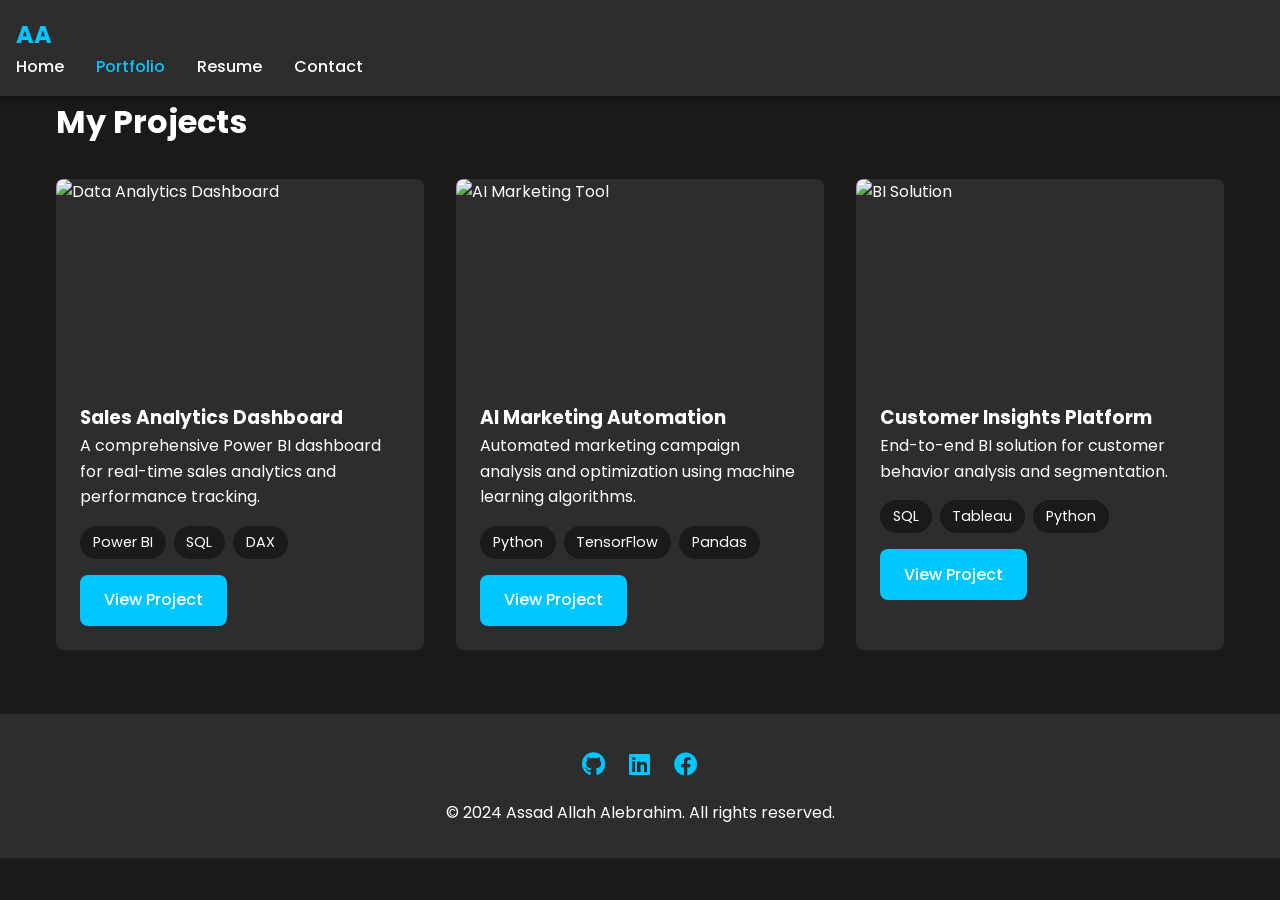
==== portfolio.html @ 518361e7 "Add files via upload" ====
<!DOCTYPE html>
<html lang="en">
<head>
    <meta charset="UTF-8">
    <meta name="viewport" content="width=device-width, initial-scale=1.0">
    <title>Portfolio - Assad Allah Alebrahim</title>
    <link rel="stylesheet" href="css/style.css">
    <link rel="stylesheet" href="https://cdnjs.cloudflare.com/ajax/libs/font-awesome/6.0.0/css/all.min.css">
    <link rel="preconnect" href="https://fonts.googleapis.com">
    <link rel="preconnect" href="https://fonts.gstatic.com" crossorigin>
    <link href="https://fonts.googleapis.com/css2?family=Poppins:wght@300;400;500;600;700&display=swap" rel="stylesheet">
</head>
<body>
    <nav class="navbar">
        <div class="nav-brand">AA</div>
        <div class="nav-toggle">
            <span></span>
            <span></span>
            <span></span>
        </div>
        <ul class="nav-menu">
            <li><a href="index.html">Home</a></li>
            <li><a href="portfolio.html" class="active">Portfolio</a></li>
            <li><a href="resume.html">Resume</a></li>
            <li><a href="contact.html">Contact</a></li>
        </ul>
    </nav>

    <main class="portfolio-container">
        <h1>My Projects</h1>
        <div class="projects-grid">
            <article class="project-card">
                <div class="project-image">
                    <img src="images/project1.jpg" alt="Data Analytics Dashboard">
                </div>
                <div class="project-content">
                    <h3>Sales Analytics Dashboard</h3>
                    <p>A comprehensive Power BI dashboard for real-time sales analytics and performance tracking.</p>
                    <div class="tech-stack">
                        <span>Power BI</span>
                        <span>SQL</span>
                        <span>DAX</span>
                    </div>
                    <a href="https://github.com/assadAllah630" class="btn" target="_blank">View Project</a>
                </div>
            </article>

            <article class="project-card">
                <div class="project-image">
                    <img src="images/project2.jpg" alt="AI Marketing Tool">
                </div>
                <div class="project-content">
                    <h3>AI Marketing Automation</h3>
                    <p>Automated marketing campaign analysis and optimization using machine learning algorithms.</p>
                    <div class="tech-stack">
                        <span>Python</span>
                        <span>TensorFlow</span>
                        <span>Pandas</span>
                    </div>
                    <a href="https://github.com/assadAllah630" class="btn" target="_blank">View Project</a>
                </div>
            </article>

            <article class="project-card">
                <div class="project-image">
                    <img src="images/project3.jpg" alt="BI Solution">
                </div>
                <div class="project-content">
                    <h3>Customer Insights Platform</h3>
                    <p>End-to-end BI solution for customer behavior analysis and segmentation.</p>
                    <div class="tech-stack">
                        <span>SQL</span>
                        <span>Tableau</span>
                        <span>Python</span>
                    </div>
                    <a href="https://github.com/assadAllah630" class="btn" target="_blank">View Project</a>
                </div>
            </article>
        </div>
    </main>

    <footer>
        <div class="social-links">
            <a href="https://github.com/assadAllah630" target="_blank"><i class="fab fa-github"></i></a>
            <a href="https://www.linkedin.com/in/assad-allah-alebrahim-6264361b5" target="_blank"><i class="fab fa-linkedin"></i></a>
            <a href="https://www.facebook.com/AssadAllahAlebrahim/" target="_blank"><i class="fab fa-facebook"></i></a>
        </div>
        <p>&copy; 2024 Assad Allah Alebrahim. All rights reserved.</p>
    </footer>

    <script src="js/main.js"></script>
</body>
</html>
---- css/style.css ----
/* Variables */
:root {
    --bg-primary: #1a1a1a;
    --bg-secondary: #2d2d2d;
    --text-primary: #ffffff;
    --text-secondary: #b3b3b3;
    --accent-color: #00c7ff;
    --accent-hover: #33d1ff;
    --danger-color: #ff4444;
    --success-color: #00c851;
    --transition: all 0.3s ease;
    --container-width: 1200px;
    --border-radius: 8px;
}

/* Reset and Base Styles */
* {
    margin: 0;
    padding: 0;
    box-sizing: border-box;
}

html {
    scroll-behavior: smooth;
}

body {
    font-family: 'Poppins', sans-serif;
    background-color: var(--bg-primary);
    color: var(--text-primary);
    line-height: 1.6;
}

a {
    color: var(--accent-color);
    text-decoration: none;
    transition: var(--transition);
}

a:hover {
    color: var(--accent-hover);
}

/* Navigation */
.navbar {
    background-color: var(--bg-secondary);
    padding: 1rem;
    position: fixed;
    width: 100%;
    top: 0;
    z-index: 1000;
    box-shadow: 0 2px 10px rgba(0, 0, 0, 0.3);
}

.nav-brand {
    font-size: 1.5rem;
    font-weight: 700;
    color: var(--accent-color);
}

.nav-toggle {
    display: none;
    flex-direction: column;
    cursor: pointer;
}

.nav-toggle span {
    width: 25px;
    height: 3px;
    background-color: var(--text-primary);
    margin: 2px 0;
    transition: var(--transition);
}

.nav-menu {
    display: flex;
    list-style: none;
    gap: 2rem;
}

.nav-menu a {
    color: var(--text-primary);
    font-weight: 500;
}

.nav-menu a.active {
    color: var(--accent-color);
}

/* Main Container Styles */
main {
    max-width: var(--container-width);
    margin: 6rem auto 2rem;
    padding: 0 1rem;
}

/* Hero Section */
.hero {
    text-align: center;
    padding: 4rem 0;
}

.profile-image {
    width: 200px;
    height: 200px;
    margin: 0 auto 2rem;
    border-radius: 50%;
    overflow: hidden;
    border: 3px solid var(--accent-color);
    box-shadow: 0 0 20px rgba(0, 199, 255, 0.3);
}

.profile-photo {
    width: 100%;
    height: 100%;
    object-fit: cover;
    transition: var(--transition);
}

.profile-image:hover .profile-photo {
    transform: scale(1.05);
}

.hero h1 {
    font-size: 3rem;
    margin-bottom: 1rem;
}

.hero h2 {
    color: var(--accent-color);
    font-size: 1.5rem;
    margin-bottom: 2rem;
}

.bio {
    max-width: 800px;
    margin: 0 auto 2rem;
    color: var(--text-secondary);
}

/* Buttons */
.btn {
    display: inline-block;
    padding: 0.8rem 1.5rem;
    background-color: var(--accent-color);
    color: var(--text-primary);
    border: none;
    border-radius: var(--border-radius);
    cursor: pointer;
    transition: var(--transition);
    font-weight: 500;
}

.btn:hover {
    background-color: var(--accent-hover);
    color: var(--text-primary);
}

.btn.secondary {
    background-color: transparent;
    border: 2px solid var(--accent-color);
}

.btn.secondary:hover {
    background-color: var(--accent-color);
}

/* Skills Section */
.skills-grid {
    display: grid;
    grid-template-columns: repeat(auto-fit, minmax(250px, 1fr));
    gap: 2rem;
    margin-top: 3rem;
}

.skill-card {
    background-color: var(--bg-secondary);
    padding: 2rem;
    border-radius: var(--border-radius);
    text-align: center;
    transition: var(--transition);
}

.skill-card:hover {
    transform: translateY(-5px);
}

.skill-card i {
    font-size: 2.5rem;
    color: var(--accent-color);
    margin-bottom: 1rem;
}

/* Portfolio Page */
.projects-grid {
    display: grid;
    grid-template-columns: repeat(auto-fit, minmax(300px, 1fr));
    gap: 2rem;
    margin-top: 2rem;
}

.project-card {
    background-color: var(--bg-secondary);
    border-radius: var(--border-radius);
    overflow: hidden;
    transition: var(--transition);
}

.project-card:hover {
    transform: translateY(-5px);
}

.project-image {
    width: 100%;
    height: 200px;
    overflow: hidden;
}

.project-image img {
    width: 100%;
    height: 100%;
    object-fit: cover;
}

.project-content {
    padding: 1.5rem;
}

.tech-stack {
    display: flex;
    flex-wrap: wrap;
    gap: 0.5rem;
    margin: 1rem 0;
}

.tech-stack span {
    background-color: var(--bg-primary);
    padding: 0.3rem 0.8rem;
    border-radius: 20px;
    font-size: 0.9rem;
}

/* Resume Page */
.resume-header {
    display: flex;
    justify-content: space-between;
    align-items: center;
    margin-bottom: 3rem;
}

.resume-section {
    margin-bottom: 3rem;
}

.experience-item, .education-item {
    background-color: var(--bg-secondary);
    padding: 1.5rem;
    border-radius: var(--border-radius);
    margin-bottom: 1.5rem;
}

.company, .institution {
    color: var(--accent-color);
    margin-bottom: 0.5rem;
}

.period {
    color: var(--text-secondary);
    font-size: 0.9rem;
    margin-bottom: 1rem;
}

/* Contact Page */
.contact-content {
    display: grid;
    grid-template-columns: 1fr 1fr;
    gap: 3rem;
    margin-top: 2rem;
}

.contact-info {
    display: grid;
    gap: 2rem;
}

.contact-item {
    background-color: var(--bg-secondary);
    padding: 1.5rem;
    border-radius: var(--border-radius);
    text-align: center;
}

.contact-item i {
    font-size: 2rem;
    color: var(--accent-color);
    margin-bottom: 1rem;
}

.contact-form {
    background-color: var(--bg-secondary);
    padding: 2rem;
    border-radius: var(--border-radius);
}

.form-group {
    margin-bottom: 1.5rem;
}

.form-group label {
    display: block;
    margin-bottom: 0.5rem;
}

.form-group input,
.form-group textarea {
    width: 100%;
    padding: 0.8rem;
    background-color: var(--bg-primary);
    border: 1px solid var(--text-secondary);
    border-radius: var(--border-radius);
    color: var(--text-primary);
}

.form-group input:focus,
.form-group textarea:focus {
    outline: none;
    border-color: var(--accent-color);
}

/* Footer */
footer {
    background-color: var(--bg-secondary);
    padding: 2rem 0;
    text-align: center;
    margin-top: 4rem;
}

.social-links {
    display: flex;
    justify-content: center;
    gap: 1.5rem;
    margin-bottom: 1rem;
}

.social-links a {
    font-size: 1.5rem;
}

/* Responsive Design */
@media (max-width: 768px) {
    .nav-toggle {
        display: flex;
    }

    .nav-menu {
        display: none;
        position: absolute;
        top: 100%;
        left: 0;
        width: 100%;
        background-color: var(--bg-secondary);
        padding: 1rem;
        flex-direction: column;
        text-align: center;
    }

    .nav-menu.active {
        display: flex;
    }

    .hero h1 {
        font-size: 2.5rem;
    }

    .contact-content {
        grid-template-columns: 1fr;
    }

    .resume-header {
        flex-direction: column;
        gap: 1rem;
        text-align: center;
    }
}

@media (max-width: 480px) {
    .hero h1 {
        font-size: 2rem;
    }

    .hero h2 {
        font-size: 1.2rem;
    }

    .projects-grid {
        grid-template-columns: 1fr;
    }
}
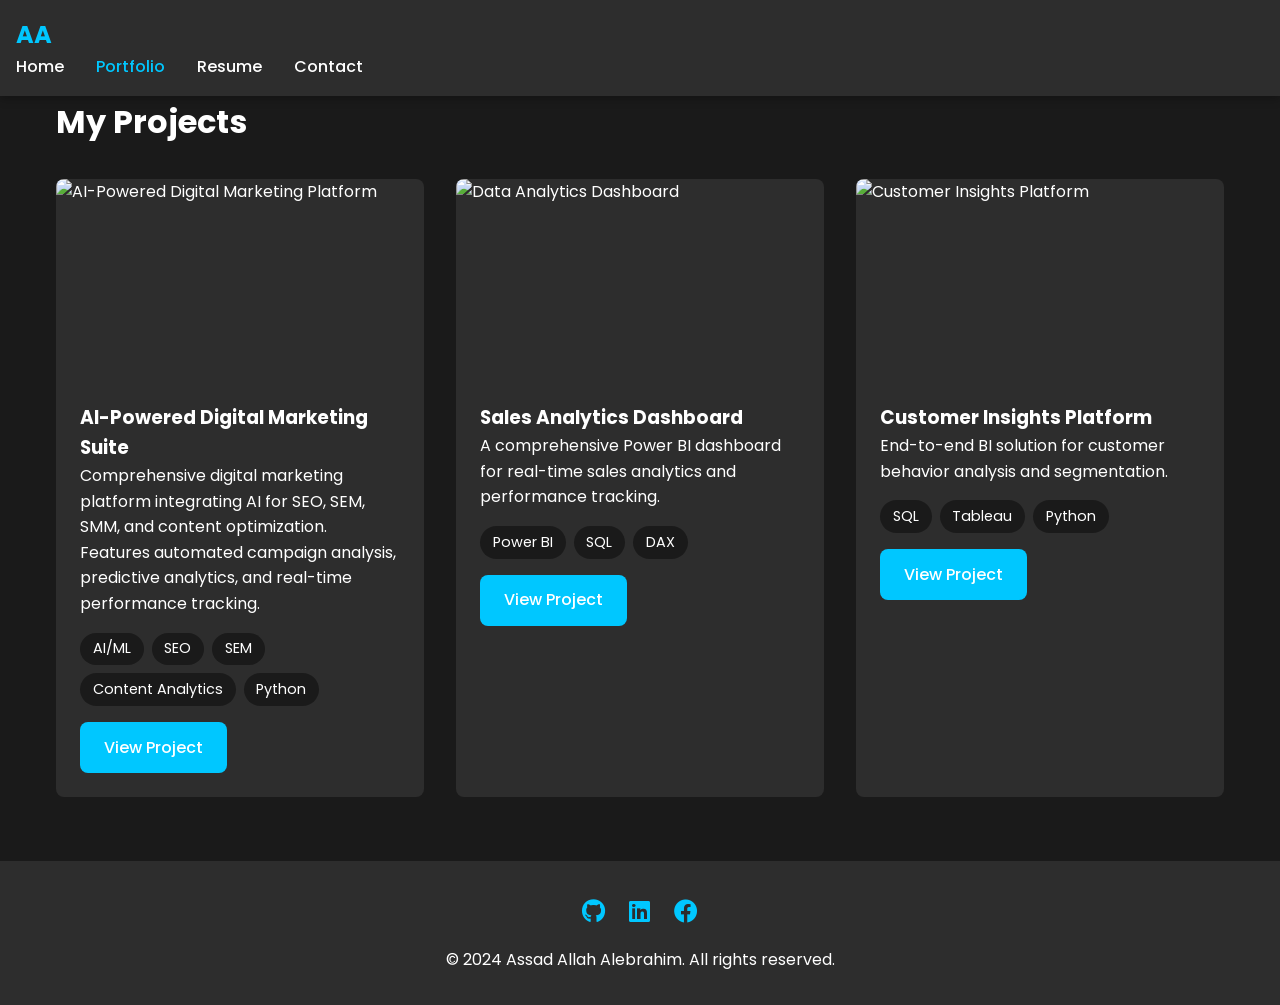
==== commit 6f0a9764: "Add files via upload" ====
--- a/portfolio.html
+++ b/portfolio.html
@@ -29,6 +29,24 @@
     <main class="portfolio-container">
         <h1>My Projects</h1>
         <div class="projects-grid">
+            <article class="project-card featured">
+                <div class="project-image">
+                    <img src="images/digital-marketing-ai.jpg" alt="AI-Powered Digital Marketing Platform">
+                </div>
+                <div class="project-content">
+                    <h3>AI-Powered Digital Marketing Suite</h3>
+                    <p>Comprehensive digital marketing platform integrating AI for SEO, SEM, SMM, and content optimization. Features automated campaign analysis, predictive analytics, and real-time performance tracking.</p>
+                    <div class="tech-stack">
+                        <span>AI/ML</span>
+                        <span>SEO</span>
+                        <span>SEM</span>
+                        <span>Content Analytics</span>
+                        <span>Python</span>
+                    </div>
+                    <a href="https://github.com/assadAllah630" class="btn" target="_blank">View Project</a>
+                </div>
+            </article>
+
             <article class="project-card">
                 <div class="project-image">
                     <img src="images/project1.jpg" alt="Data Analytics Dashboard">
@@ -47,23 +65,7 @@
 
             <article class="project-card">
                 <div class="project-image">
-                    <img src="images/project2.jpg" alt="AI Marketing Tool">
-                </div>
-                <div class="project-content">
-                    <h3>AI Marketing Automation</h3>
-                    <p>Automated marketing campaign analysis and optimization using machine learning algorithms.</p>
-                    <div class="tech-stack">
-                        <span>Python</span>
-                        <span>TensorFlow</span>
-                        <span>Pandas</span>
-                    </div>
-                    <a href="https://github.com/assadAllah630" class="btn" target="_blank">View Project</a>
-                </div>
-            </article>
-
-            <article class="project-card">
-                <div class="project-image">
-                    <img src="images/project3.jpg" alt="BI Solution">
+                    <img src="images/project2.jpg" alt="Customer Insights Platform">
                 </div>
                 <div class="project-content">
                     <h3>Customer Insights Platform</h3>
